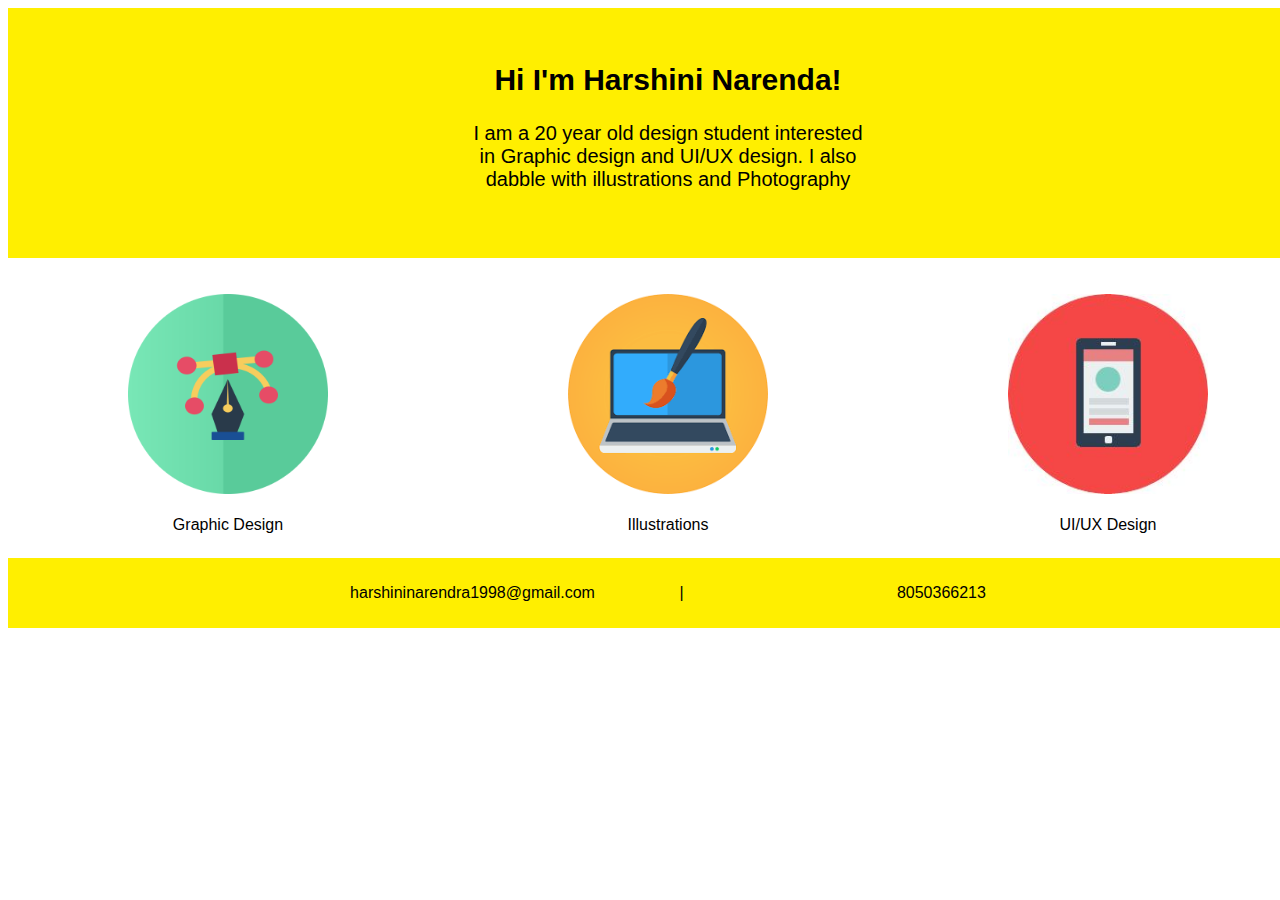
==== Index.html @ 0e99fdcd "Upload" ====
<!DOCTYPE html>
<html>
<head>
<link rel="stylesheet" href="styles.css">
</head>
<body>
<div class="grid-container">
  <div class="header">
    <h2>Hi I'm Harshini Narenda!</h2>
    I am a 20 year old design student interested <br>in Graphic design and UI/UX design. I also <br> dabble with illustrations and Photography
  </div>

  <div class="left" style="background-color:white;">
    <br><br>
    <center> <img src = "illustration.png" height= "200px" width="200px">
      <br><br>Graphic Design</center>
  </div>
  <div class="middle" style="background-color:white;">
    <br><br>
    <center> <img src = "download.png" height= "200px" width="200px">
      <br><br>Illustrations</center>
  </div>
  <div class="right" style="background-color:white;">
    <br><br>
    <center> <img src = "ui.jpg" height= "200px" width="200px">
      <br><br>UI/UX Design</center></div>

  <div class="footer" style="background-color:#ffef00">
  <center><p>harshininarendra1998@gmail.com &nbsp;&nbsp;&nbsp;&nbsp;&nbsp;&nbsp;&nbsp;&nbsp;&nbsp;&nbsp;&nbsp;&nbsp; &nbsp;&nbsp;&nbsp;&nbsp;   |  &nbsp;&nbsp;&nbsp;&nbsp;&nbsp;&nbsp;&nbsp;&nbsp;&nbsp;&nbsp;&nbsp;&nbsp;&nbsp;&nbsp;&nbsp;&nbsp;&nbsp;&nbsp;&nbsp;&nbsp;&nbsp;&nbsp;&nbsp;&nbsp;&nbsp;&nbsp;&nbsp;&nbsp;&nbsp;&nbsp; &nbsp;&nbsp;&nbsp;&nbsp;&nbsp;&nbsp;&nbsp;&nbsp;&nbsp;&nbsp; &nbsp;&nbsp;&nbsp;&nbsp;  8050366213</p></center>
  </div>
</div>

</body>
</html>
---- styles.css ----
* {
  box-sizing: border-box;
}

body {
  font-family: Arial, Helvetica, sans-serif;
}


.header {
  grid-area: header;
  background-color:#ffef00;
  padding: 30px;
  text-align: center;
  font-size: 20px;
  height: 250px;
}


.grid-container {
  display: grid;
  grid-template-areas:
    'header header header header header header'
    'left left middle middle right right'
    'footer footer footer footer footer footer';
  /* grid-column-gap: 10px; - if you want gap between the columns */
}

/* Style the left column */
.left {
  grid-area: left;
  width: 440px;
  height: 300px;
}

/* Style the middle column */
.middle {
  grid-area: middle;
  width: 440px;
  height: 300px;
}


.right {
  grid-area: right;
  width: 440px;
  height: 300px;
}


.footer {
  grid-area: footer;
  background-color: #f1f1f1;
  padding: 10px;
  text-align: center;
}

/* Responsive layout - makes the three columns stack on top of each other instead of next to each other */
@media (max-width: 600px) {
  .grid-container  {
    grid-template-areas:
      'header header header header header header'
      'left left left left left left'
      'middle middle middle middle middle middle'
      'right right right right right right'
      'footer footer footer footer footer footer';
  }
}
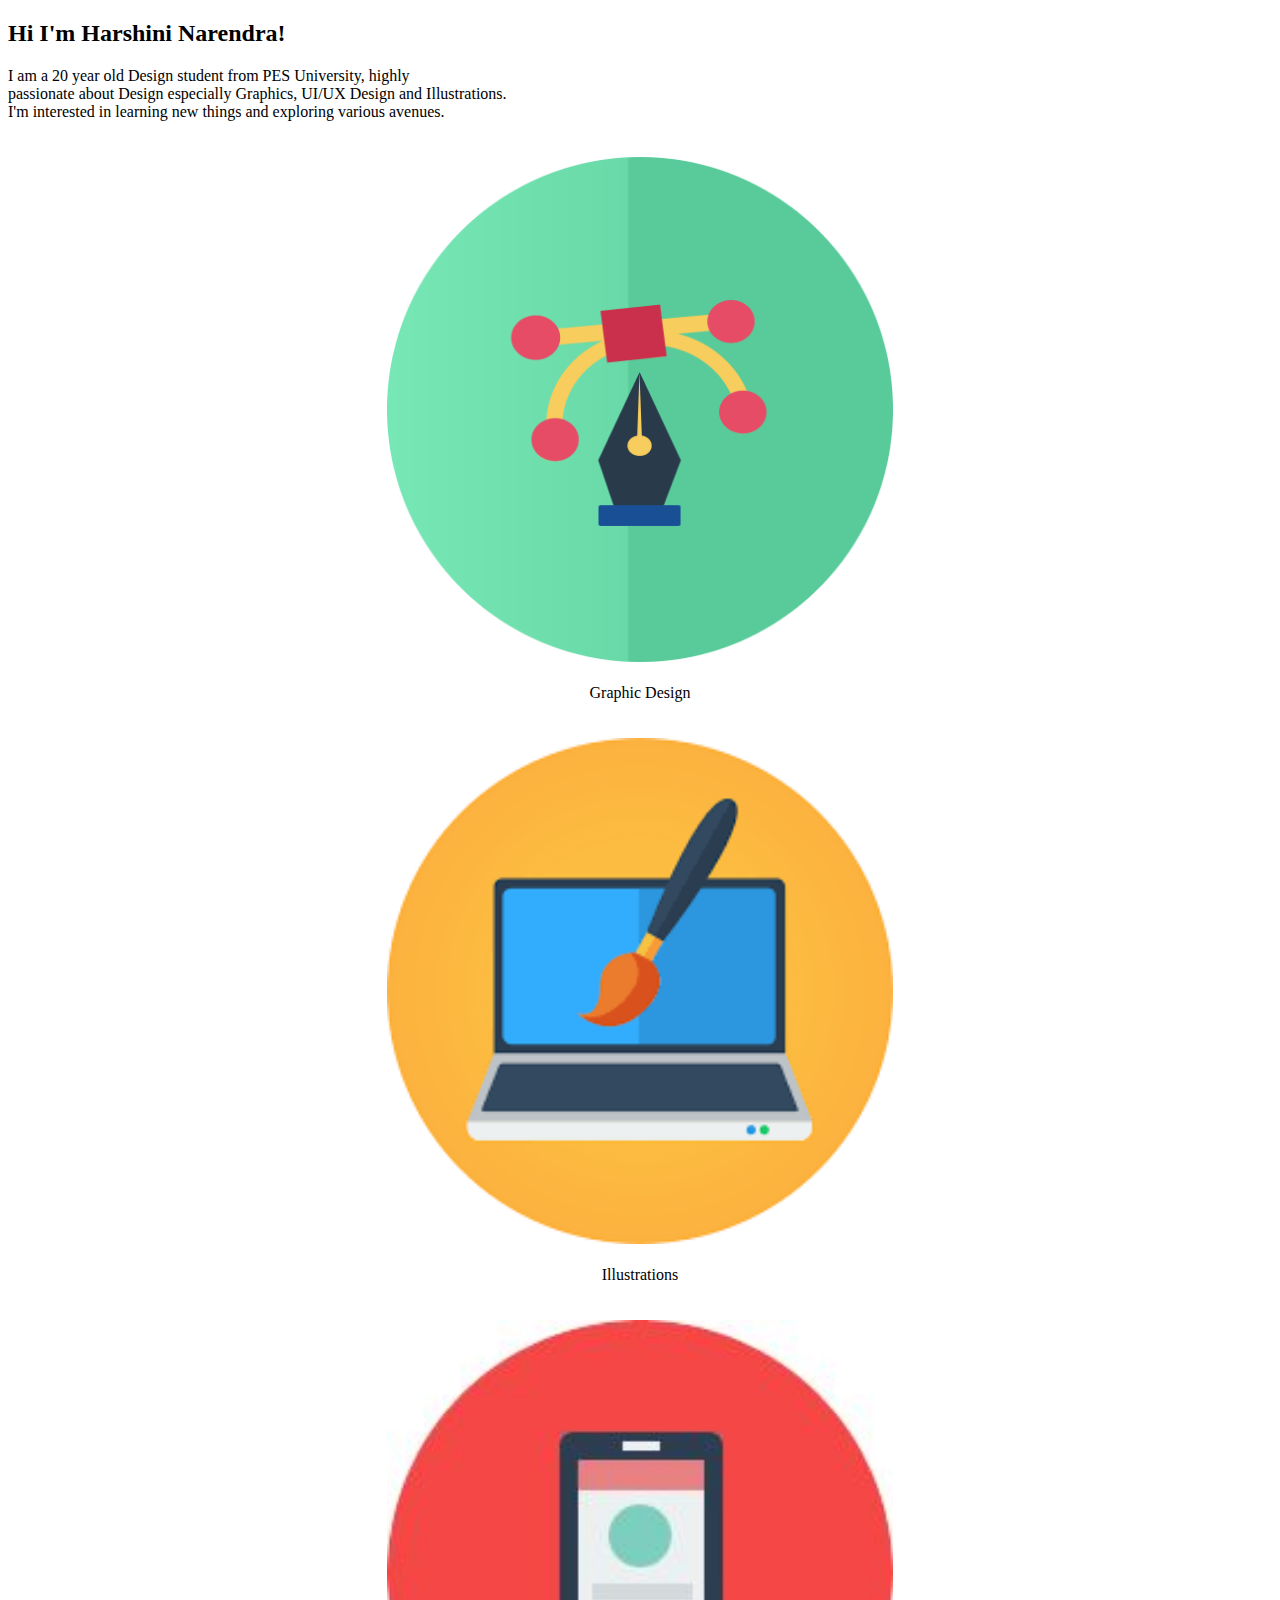
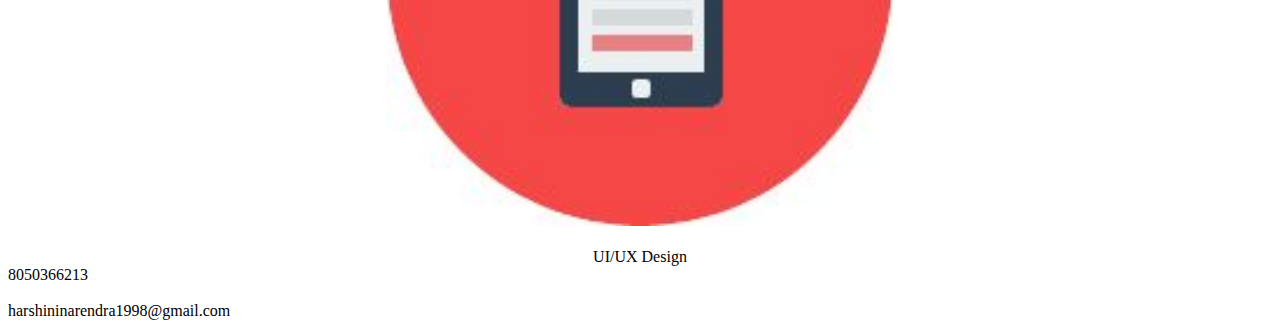
==== commit fc707ceb: "Rename IndexOntwo.html to Index.html" ====
--- a/Index.html
+++ b/Index.html
@@ -1,34 +1,46 @@
-<!DOCTYPE html>
-<html>
-<head>
-<link rel="stylesheet" href="styles.css">
-</head>
-<body>
-<div class="grid-container">
-  <div class="header">
-    <h2>Hi I'm Harshini Narenda!</h2>
-    I am a 20 year old design student interested <br>in Graphic design and UI/UX design. I also <br> dabble with illustrations and Photography
-  </div>
-
-  <div class="left" style="background-color:white;">
-    <br><br>
-    <center> <img src = "illustration.png" height= "200px" width="200px">
-      <br><br>Graphic Design</center>
-  </div>
-  <div class="middle" style="background-color:white;">
-    <br><br>
-    <center> <img src = "download.png" height= "200px" width="200px">
-      <br><br>Illustrations</center>
-  </div>
-  <div class="right" style="background-color:white;">
-    <br><br>
-    <center> <img src = "ui.jpg" height= "200px" width="200px">
-      <br><br>UI/UX Design</center></div>
-
-  <div class="footer" style="background-color:#ffef00">
-  <center><p>harshininarendra1998@gmail.com &nbsp;&nbsp;&nbsp;&nbsp;&nbsp;&nbsp;&nbsp;&nbsp;&nbsp;&nbsp;&nbsp;&nbsp; &nbsp;&nbsp;&nbsp;&nbsp;   |  &nbsp;&nbsp;&nbsp;&nbsp;&nbsp;&nbsp;&nbsp;&nbsp;&nbsp;&nbsp;&nbsp;&nbsp;&nbsp;&nbsp;&nbsp;&nbsp;&nbsp;&nbsp;&nbsp;&nbsp;&nbsp;&nbsp;&nbsp;&nbsp;&nbsp;&nbsp;&nbsp;&nbsp;&nbsp;&nbsp; &nbsp;&nbsp;&nbsp;&nbsp;&nbsp;&nbsp;&nbsp;&nbsp;&nbsp;&nbsp; &nbsp;&nbsp;&nbsp;&nbsp;  8050366213</p></center>
-  </div>
-</div>
-
-</body>
-</html>
+<!DOCTYPE html>
+<html>
+<head>
+<link rel="stylesheet" href="styleOne.css">
+
+
+</head>
+<body>
+
+
+<div class="grid">
+  <div class="one">
+    <h2>Hi I'm Harshini Narendra!</h2>
+    <p1>I am a 20 year old Design student from PES University, highly <br>passionate about
+     Design especially Graphics, UI/UX Design and Illustrations.<br>I'm interested in learning new things and exploring various avenues.</p1>
+  </div>
+  
+  <div class="two" style="background-color: white;">
+    <br><br>
+    <center>
+    <a href = "illustrate.html"><img src="illustration.png" alt="Graphic Design" height="40%" width="40%"></a>
+    <br><br>
+  Graphic Design</center>
+  </div>
+  <div class="three" style="background-color: white"> 
+    <br><br>
+    <center>
+  <a href = "illustrate.html"> <img src="images.png" alt="Illustrations" height ="40%" width="40%"></a>
+<br><br>
+Illustrations</center>
+  </div> 
+  <div class="four" style="background-color: white;"><center>
+    <br><br>
+    <a href="illustrate.html"><img src="kay.jpg" alt="UI/UX Design" width="40%" height="40%"></a>
+    <br><br>
+  UI/UX Design</center>
+  </div>
+  
+  <div class="five">
+
+8050366213 <br><br>  harshininarendra1998@gmail.com
+  </div>
+</div>
+
+</body>
+</html>
